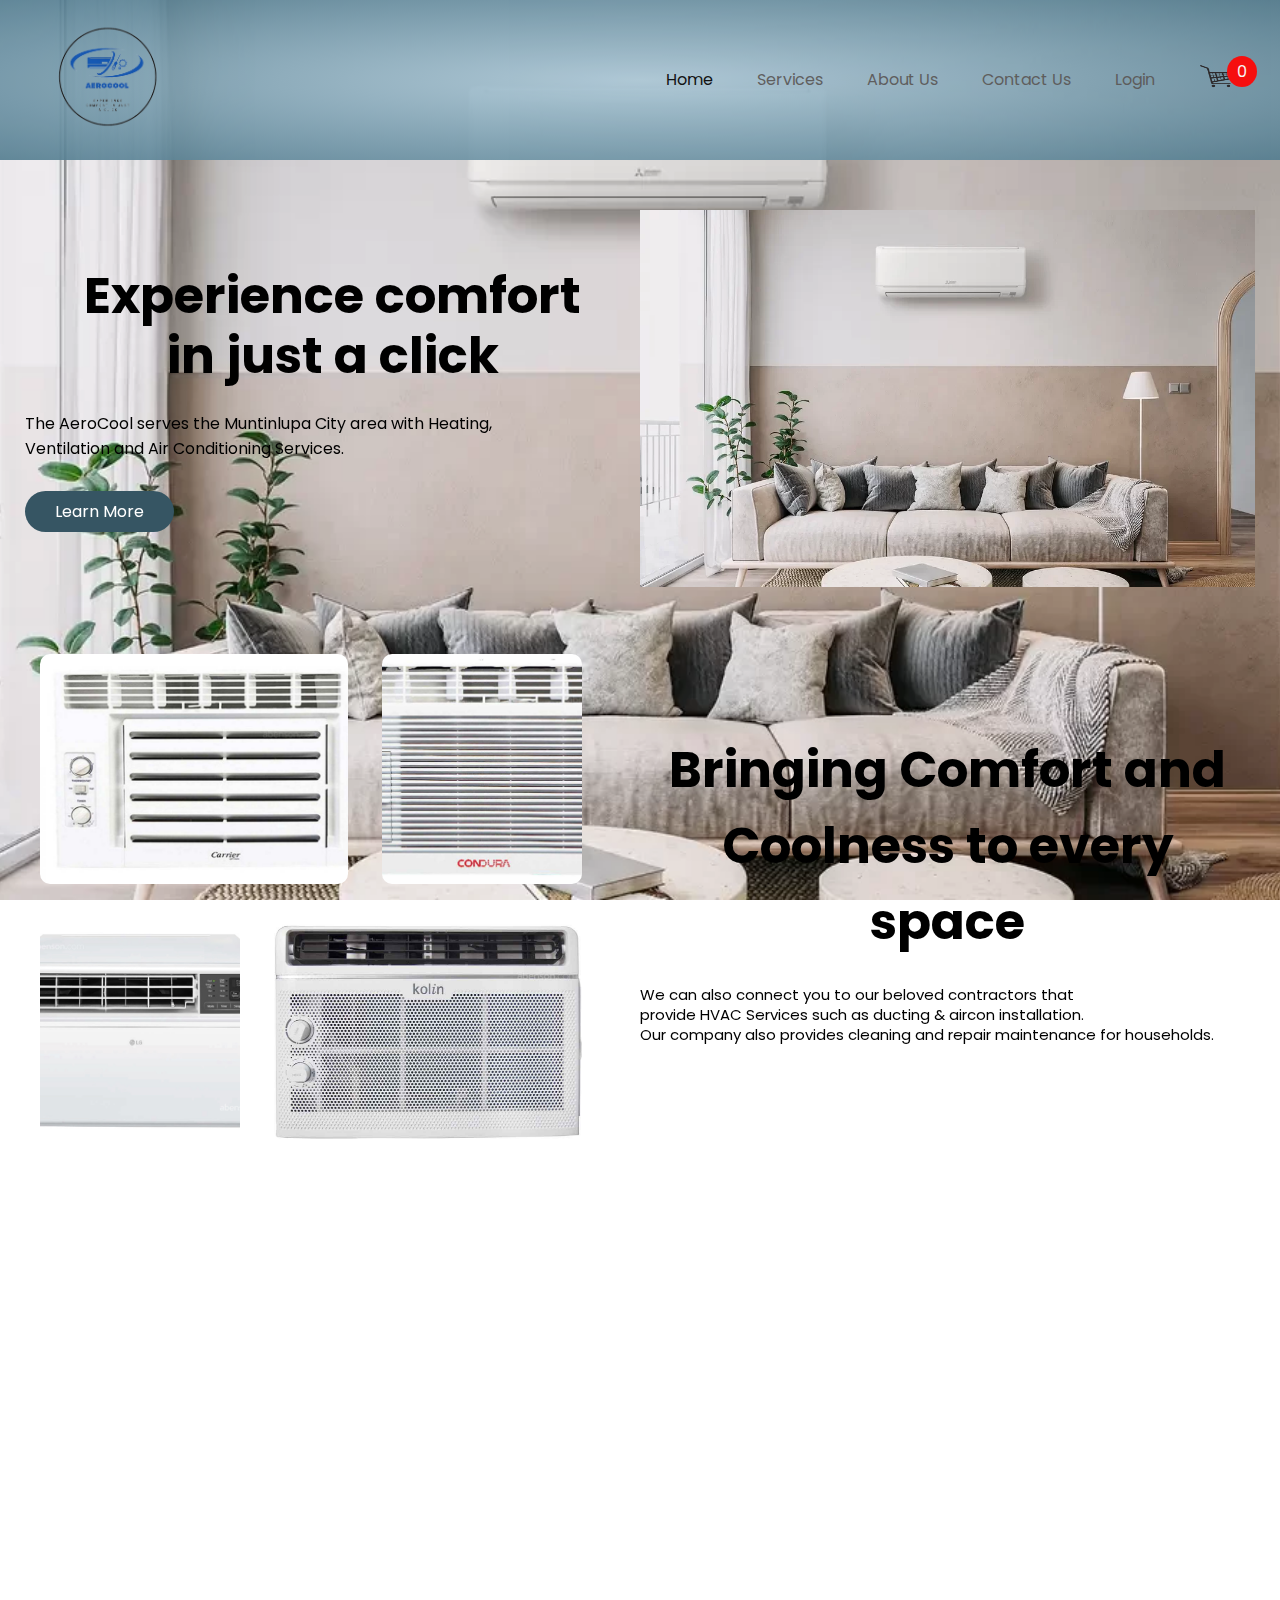
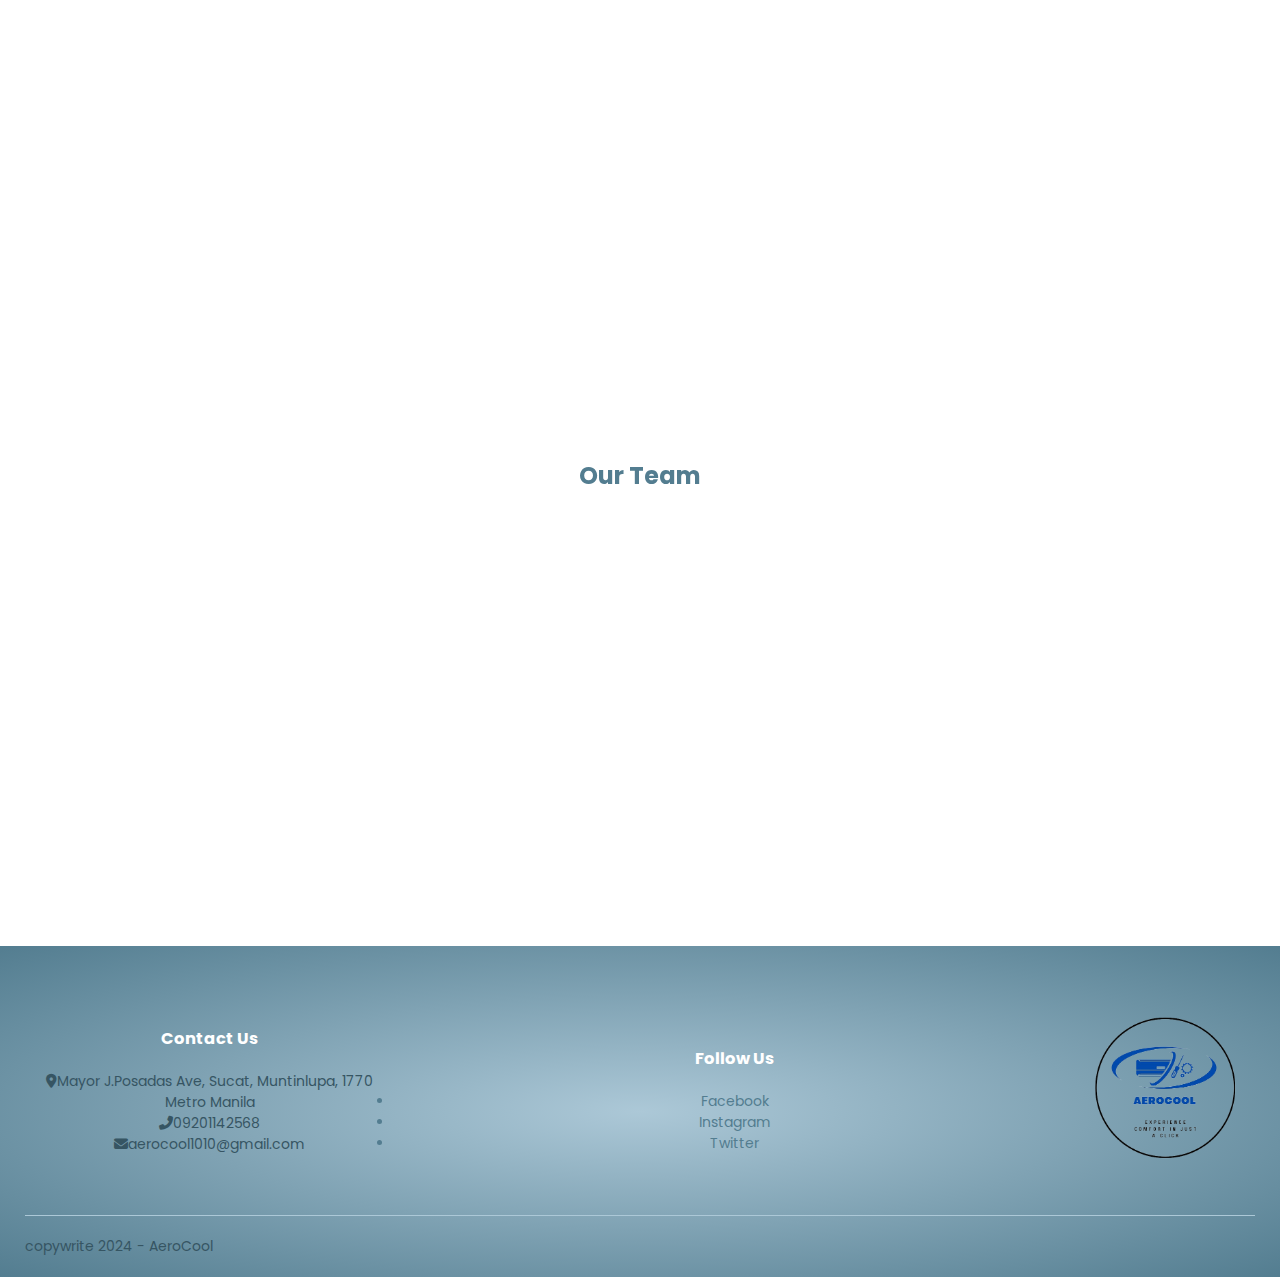
==== index.html @ 3a7b4a44 "Add files via upload" ====
<!DOCTYPE html>
<html lang="en">
<head>
   <meta charset="UTF-8">
   <meta name="viewport" content="width=device-width, initial-scale
   scale=1.0">
   <title> AeroCool </title>
   <link rel="stylesheet" href="style.css">
   <link rel="stylesheet " type="text/css" href="https://cdnjs.cloudflare.com/ajax/libs/font-awesome/6.5.2/css/all.min.css">

   <link rel="icon" type="image/x-icon" href="img/logo2.png">
   
   <link rel="preconnect" href="https://fonts.googleapis.com">

   <link rel="stylesheet" href="https://unpkg.com/aos@next/dist/aos.css" />
   
   <link rel="preconnect" href="https://fonts.gstatic.com" crossorigin>
   <link href="https://fonts.googleapis.com/css2?family=Poppins:ital,wght@0,100;0,200;0,300;0,400;0,500;0,600;0,700;0,800;0,900;1,100;1,200;1,300;1,400;1,500;1,600;1,700;1,800;1,900&display=swap" rel="stylesheet">

</head>
<body>
<div class="header">
 <div class="container">
   <div class="navbar">
        <div class="logo">
            <img src="img/logo2.png" width="125px">
        </div>
        <nav>
            <ul id="menuitems">
                <li><a href="index.html" class="active">Home</a></li>
                <li><a href="services.html" >Services</a></li>
                <li><a href="about.html">About Us</a></li>
                <li><a href="contact.html">Contact Us</a></li>
                <li><a href="login.html">Login</a></li>
            </ul>
        </nav>
        <div class="shopping">
            <img src="img/icon2.png" class= "cart-icon"width="30px" height="30px" alt="">
            <span class="quantity">0</span>
            </div>
        <img src="img/menu-icon.png" class="menu-icon" onclick="menutoggle()">
    </div>
  </div>
</div>
<div class="container">
   <div class="row" >
        <div class="col-2 " data-aos="fade-right">
            <h1>Experience comfort<br> in just a click</h1>
             <p>The AeroCool serves the Muntinlupa City area with Heating, <br>
            Ventilation and Air Conditioning Services. 
             </p>
             <a href="about.html" class="btn">Learn More</a>
         </div>
        <div class="col-2" data-aos="fade-left">
             <img src="img/bg1.png">
         </div>
    </div>
  </div>
</div>


<!----- feature categories ----->
<div class="f-container">
  <div class="f-row reverse" data-aos="fade-right">
    <div class="col-3" data-aos="fade-left">
        <h1>Bringing Comfort and Coolness to every space</h1>
        <p>We can also connect you to our beloved contractors that
         <br>provide HVAC Services such as ducting & aircon installation. 
         <br>Our company also provides cleaning and repair maintenance for households.</p>
    </div>
    <div class="col-3">
        <div class="sample card1">
            
        </div>
        <div class="sample card2">
           
        </div>
        <div class="sample card3">
            
        </div>
        <div class="sample card4">
            
        </div>
    </div>
</div>
</div>
  

<!----- feature categories ----->

<!----- feature products
      <h2 class="title">Feature Products</h2>
        <div class="row" data-aos="fade-up">
            <div class="col-4">
                <img src="img/product1.png" alt="">
                <h4>Name of the Product</h4>
                <p>price $</p>
            </div>
            <div class="col-4">
                <img src="img/product2.png" alt="">
                <h4>Name of the Product</h4>
                <p>price $</p>
            </div>
            <div class="col-4">
                <img src="img/product3.png" alt="">
                <h4>Name of the Product</h4>
                <p>price $</p>
            </div>
            <div class="col-4">
                <img src="img/product4.png" alt="">
                <h4>Name of the Product</h4>
                <p>price $</p>
            </div>
            <div class="col-4">
                <img src="img/product4.png" alt="">
                <h4>Name of the Product</h4>
                <p>price $</p>
            </div>
        </div>
    </div>
----->
<div class="slider-box" data-aos="fade-up">
<div class="slider-container">
    <div class="slider">
        <div class="slide">
            <img src= "img/WT1.png">
        </div>
        <div class="slide">
            <img src= "img/WT2.png">
        </div>
        <div class="slide">
            <img src= "img/WT3.png">
        </div>
        <div class="slide">
            <img src= "img/WT4.png">
        </div>
        <div class="slide">
            <img src= "img/WT5.png">
        </div>
    </div>
</div>
</div>

<!----Team ------>
<div class="t-container">
       <h2 class="t-title">Our Team</h2>
        <div class="row" data-aos="fade-up">
        <div class="col-5 center">
            <img src="img/person-1.jpg" alt="">
            <h4>Marc Christian C. Bravo</h4>
                <p>(Chief Executive Officer)</p>
        </div>
        <div class="col-5 center">
            <img src="img/person-1.jpg" alt="">
            <h4>Jerome E. Cabes</h4>
            <p>(Chief Operating Officer)</p>
        </div>
        <div class="col-5 center">
            <img src="img/person-1.jpg" alt="">
            <h4>Christine Heart R. Bathan</h4>
            <p>(Chief Finance Officer)</p>
        </div>
        <div class="col-5 center">
            <img src="img/person-1.jpg" alt="">
            <h4>James Nathaniel M. Cadiao</h4>
            <p>(Chief Marketing Officer)</p>
        </div>
        <div class="col-5 center">
            <img src="img/person-1.jpg" alt="">
            <h4>Leenard jay C. Cabela</h4>
            <p>(Chief Technology Officer)</p>
        </div>
        <a href="about.html" class="btn ">Learn More</a>
    </div>
  </div>
</div>

<!----Team ------>

<!---- Footer ---->
    <div class="footer">
        <div class="container">
            <div class="row">
                <div class="footer-col-1">
                    <h3>Contact Us</h3>
                    <p><p><i class="fa fa-map-marker-alt me-3"></i>Mayor J.Posadas Ave, Sucat, Muntinlupa, 1770 Metro Manila</p>
                    <p><i class="fa fa-phone-alt me-3"></i>09201142568</p>
                    <p><i class="fa fa-envelope me-3"></i>aerocool1010@gmail.com</p></p>
                </div>
                <div class="footer-col-2">
                    <h3>Follow Us</h3>
                        <ul>
                            <li>Facebook</li>
                            <li>Instagram</li>
                            <li>Twitter</li>
                        </ul>
                    </div>
                <div class="footer-col-3">
                    <img src="img/logo2.png">
                </div>
            </div>
            <hr>
            <p class="copywrite"> copywrite 2024 - AeroCool</p>
        </div>
    </div>
<script>
    var menuitems = document.getElementById("menuitems");

    menuitems.style.maxHeight = "0px";

  function menutoggle(){
        if (menuitems.style.maxHeight == "0px")
        {
              menuitems.style.maxHeight = "200px";
        }
       else
       {
             menuitems.style.maxHeight = "0px";
       }
}
</script>

<script src="https://unpkg.com/aos@next/dist/aos.js"></script>
  <script>
    AOS.init({
        duration: 1000
    });
  </script>
  
</body>
</html>
---- style.css ----
*{
    margin: 0;
    padding: 0;
    box-sizing: border-box;
    
}

html{
    scroll-behavior: smooth;
}
body{
    font-family: 'Poppins', sans-serif;
    background-image: url(img/bg1.png);
    background-size: cover;  
    background-position:center;
    background-attachment: fixed
}

.middle{
    position: -webkit-sticky;
    position: sticky;
    top: 50px;
    background: #365563;
    color: #fff;
    padding: 8px 30px;
    margin: 30px 0;
    border-radius: 30px;
    transition: all 0.3s;
}
.navbar{
    display: flex;
    align-items: center;
    padding: 20px;
}

nav{
    flex: 1;
    text-align: right;
}

nav ul{
    display: inline-block ;
    list-style-type: none;
}


nav ul li{
    display: inline-block;
    margin-right: 40px;
}

.active{
    color: #000;
}

.center{
    align-items: center;
}

a{
    text-decoration: none;
    color: #555;
}

p{
    color: #000;
}

.container{
    max-width: 1300px;
    margin: auto;
    padding-left: 25px;
    padding-right: 25px;

}

.row{
    display: flex;
    align-items: center;
    flex-wrap: wrap;
    justify-content: space-around;
    
}

.col-2{
    flex-basis: 50%;
    min-width: 300px;

}

.col-2 img{
    max-width: 100%;
    padding: 50px 0;
}

.col-2 h1{
    font-size: 50px;
    line-height: 60px;
    margin: 25px 0;
}

.btn{
    display: inline-block;
    background: #365563;
    color: #fff;
    padding: 8px 30px;
    margin: 30px 0;
    border-radius: 30px;
    transition: all 0.3s;
}

.btn:hover{
    background:#608da2 ;
    transform: translateY(-10px);
    color: #000;
}


.header{
    background: radial-gradient(#acc8d7,#537d90);
    opacity: 90%;
}

.header .row{
    margin-top: 70px;
}
/* feature */
.f-container{
    max-width: 1300px;
    margin: auto;
    padding-left: 25px;
    padding-right: 25px;

}

.f-row{
    display: flex;
    align-items: center;
    flex-wrap: wrap;
    justify-content: space-around;
   
}

.col-3{
    flex-basis: 50%;

}

.col-3 h1{
    color: #000;
    font-size: 50px;
    
    
}

.col-3 p{
    color: #000;
    font-size: 15px;
    line-height: 20px;
    margin: 25px 0;
    
}

.sample{
    width: 200px;
    height: 230px;
    display: inline-block;
    border-radius: 10px;
    padding: 15px 25px;
    box-sizing: border-box;
    cursor: pointer;
    margin: 10px 15px;
    background-position: center;
    background-size: cover;
    transition: transform 0.5s; 
    background-color: #fff;
}



.card1{
    background-image: url(img/WT1.png);
    width: 50%;
}
.card2{
    background-image: url(img/WT2.png);
    
}
.card3{
    background-image: url(img/WT3.png);
    
}
.card4{
    background-image: url(img/WT4.png);
    width: 50%;
}

.sample:hover{
    transform: translateY(-10px);
}





/* Product */
.slider-box{
    height: 100vh;
    display: flex;
    align-items: center;
    justify-content: center;
}
.slider-container{
    width: 1000px;
    overflow: auto;
    scroll-snap-type: x mandatory;
    -webkit-overflow-scrolling: touch;
}

.slider{
    display: flex;
    scroll-snap-type: x mandatory;
}

.slide{
    flex: 0 0 auto;
    width: 100%;
    scroll-snap-align: start;

}

.slide img{
    width: 100%;
    height: 500px;
    border-radius: 25px;
}

.title{
    text-align: center;
    margin: 0 auto 80px;
    position: relative;
    line-height: 60px;
    color: #537d90;
}

.title::after{
    content: '';
    background: #537d90;
    width: 80px;
    height: 5px;
    border-radius: 5px;
    position: absolute;
    bottom: 0;
    left: 50%;
    transform: translateX(-50%);
}

h4{
    color: #555;
    font-weight: normal;
}


.col-5{
    flex-basis: 20%;
    padding: 10px;
    min-width: 200px;
    margin-bottom: 50px;
    transition: transform 0.5s;
}

.col-5 img{
    width: 100%;
}

.col-5 p{
    font-size: 14px;
    color: #555;
}

.col-6{
    flex-basis: 20%;
    min-width: 300px;

}

.col-6 img{
    max-width: 100%;
    padding: 50px 0;
}

/* footer */

.footer{
    background: radial-gradient(#acc8d7,#537d90);
    color: #537d90;
    font-size: 14px;
    padding: 60px 0 20px;
}

.footer p{
    color: #365563;

}

.footer h3{
    color: #fff;
    margin-bottom: 20px;
}

.footer-col-1,.footer-col-2 .footer-col-3{
    min-width: 250px;
    margin-bottom: 20px;

}

.footer-col-1{
    flex-basis:30%;
    text-align: center;
}

.footer-col-2{
    flex: 1;
    text-align: center;
}

.footer-col-3 img{
    width: 180px;
    margin-bottom: 20px;
}
 
.footer hr{
    border: none;
    background: #acc8d7;
    height: 1px;
    margin: 20px 0;
}

.menu-icon{
    width: 28px;
    margin-left: 20px;
    display: none;
    
}

.nav ul li:hover{
    background:#365563 ;
    transform: translateY(-10px);
}



/* Team */
.t-container{
    display: grid;
    justify-items: center;
    justify-content: stretch;
    align-items: start;
    
}

.t-title{   
    position: relative;
    color: #537d90;
}

.center{
    display: grid;
    justify-items: center;
}

.reverse{
    flex-direction: row-reverse;
}

/* media query for menu*/

@media only screen and (max-width: 800px){
    nav ul{
        position: absolute;
        top: 100px;
        left: 0;
        background: #333;
        width: 100%;
        overflow: hidden;
        transition:  0.5s;

    }
    nav ul li{
        display: block;
        margin-right: 50px;
        margin-top: 10px;
        margin-bottom: 10px;
    }

    nav ul li a{
        color: #c8dfea;

    }

    .menu-icon{
        display: block;
        cursor:pointer;
    }

}

/* media query for for less than 600 size */

@media only screen and (max-width: 600px){
    .row,.team{
        text-align: center;

    }

    .col-2, .col-3,.col-4,.persons{
        flex-basis: 100%;
    }

}

/*contact page*/
.contact{
    min-height: 100vh;
    padding: 50px;
    text-align: center;
}

.c-container{
    max-width: 800px;
    margin: 0 auto;
}

.c-container h2{
    font-size: 36px;
    margin-bottom: 40px;
}
.contact-wrapper{
    display:grid ;
    grid-template-columns: repeat(2,1fr);
    grid-gap: 30px;

}
.contact-form{
    text-align: left;

}
.contact-form h3{
    font-size: 24px;
    margin-bottom: 20px;
}
.form-group{
    margin-bottom: 20px;
}
input, textarea{
    width: 100%;
    padding:12px ;
    border-radius: 8px;
    border: none;

}

input:focus, textarea:focus{
    outline: none;
    box-shadow:0 0 8px ;
}

button{
    display: inline-block;
    padding: 12px 24px;
    background-color: #365563;
    color: #fff;
    border: none;
    cursor: pointer;
}

button:hover{
    background-color: #608da2;
}

.contact-info h3{
    font-size: 24px;
    margin-bottom: 20px;
}

.contact-info p{
    margin-bottom: 10px;
}

.contact-info i{
    margin-right: 10px;
    color: #365563;
}

@media screen and (max-width:768px){
    .c-container{
        padding: 20px;
    }
    .contact-wrapper{
        grid-template-columns: 1fr;
    
    }

}

/* maintenance*/

.sub-container{
    min-height: 100vh;
    padding: 50px;
    
}

.sub-container h2{
    text-align: center;
}

.m-container{
    height: 100vh;
    display: flex;
    justify-content: center;
    align-items: center;
    flex-wrap: wrap;
    gap: 20px;
}

.sub{
    position: relative;
    padding: 20px;
    width:230px ;
    height: 400px;
    background:#fff ;
    border-radius: 10px;
    transition: all 0.3s ease-in-out;
    cursor:pointer ;

}

.sub:hover{
    background:#acc8d7;
    transform: translateY(-10px);
    
}

.sub ul{
    list-style: none;
    padding: 0;
    margin: 0;
}
.check{
    color: #608da2;
}

.sub h4,h5,h1{
    color: #000;
    text-align: center;
}

.sub img{
    width: 100%;
}




/* Login page*/
.loginpage{
    display: flex;
    align-items: center;
    justify-content: center;
    margin-top: 10%;
    margin-bottom: 10%;
}

.loginpage form {
    background-color: #FFFFFF;
    display: flex;
    align-items: center;
    justify-content: center;
    flex-direction: column;
    padding: 0 50px;
    height: 100%;
    text-align: center;
}
input {
    background-color: #eee;
    border: none;
    padding: 12px 15px;
    margin: 8px 0;
    width: 100%;
}
.l-container {
    background-color: #fff;
    border-radius: 10px;
      box-shadow: 0 14px 28px rgba(0,0,0,0.25), 
            0 10px 10px rgba(0,0,0,0.22);
    position: relative;
    overflow: hidden;
    width: 768px;
    max-width: 100%;
    min-height: 480px;
    

}
.form-container {
    position: absolute;
    top: 0;
    height: 100%;
    transition: all 0.6s ease-in-out;
}
.sign-in-container {
    left: 0;
    width: 50%;
    z-index: 2;
}
.l-container.right-panel-active .sign-in-container {
    transform: translateX(100%);
}
.sign-up-container {
    left: 0;
    width: 50%;
    opacity: 0;
    z-index: 1;
}
.l-container.right-panel-active .sign-up-container {
    transform: translateX(100%);
    opacity: 1;
    z-index: 5;
    animation: show 0.6s;
}
@keyframes show {
    0%, 49.99% {
        opacity: 0;
        z-index: 1;
    }
    
    50%, 100% {
        opacity: 1;
        z-index: 5;
    }
}
.overlay-container {
    position: absolute;
    top: 0;
    left: 50%;
    width: 50%;
    height: 100%;
    overflow: hidden;
    transition: transform 0.6s ease-in-out;
    z-index: 100;
}
.l-container.right-panel-active .overlay-container{
    transform: translateX(-100%);
}
.overlay {
    background: #608da2;
    background-repeat: no-repeat;
    background-size: cover;
    background-position: 0 0;
    color: #FFFFFF;
    position: relative;
    left: -100%;
    height: 100%;
    width: 200%;
      transform: translateX(0);
    transition: transform 0.6s ease-in-out;
}
.l-container.right-panel-active .overlay {
      transform: translateX(50%);
}
.overlay-panel {
    position: absolute;
    display: flex;
    align-items: center;
    justify-content: center;
    flex-direction: column;
    padding: 0 40px;
    text-align: center;
    top: 0;
    height: 100%;
    width: 50%;
    transform: translateX(0);
    transition: transform 0.6s ease-in-out;
}
.overlay-left {
    transform: translateX(-20%);
}
.l-container.right-panel-active .overlay-left {
    transform: translateX(0);
}
.overlay-right {
    right: 0;
    transform: translateX(0);
}
.l-container.right-panel-active .overlay-right {
    transform: translateX(20%);
}
.social-container {
    margin: 20px 0;
}
.social-container a {
    border: 1px solid #DDDDDD;
    border-radius: 50%;
    display: inline-flex;
    justify-content: center;
    align-items: center;
    margin: 0 5px;
    height: 40px;
    width: 40px;
}

/* Product */
.shopping{
    position: relative;
    text-align: right;
}
.shopping img{
    width: 40px;
}
.shopping span{
    background: red;
    border-radius: 50%;
    display: flex;
    justify-content: center;
    align-items: center;
    color: #fff;
    position: absolute;
    top: -5px;
    left: 80%;
    padding: 3px 10px;
}
.list{
    display: grid;
    grid-template-columns: repeat(5, 1fr);
    column-gap: 20px;
    row-gap: 20px;
    margin-top: 50px;
    margin-bottom: 50px;
}

.list .item{
    text-align: center;
    background-color: #DCE0E1;
    padding: 20px;
    box-shadow: 0 50px 50px #757676;
    letter-spacing: 1px;
    transition: 0.5s;
}

.item:hover{
    transform: translateY(-5px);
    background:#acc8d7;
}
.list .item img{
    width: 100%;
    object-fit: cover;
}
.list .item .title{
    font-weight: 600;
}
.list .item .price{
    margin: 10px;
}
.list .item button{
    background-color: #1C1F25;
    color: #fff;
    width: 100%;
    padding: 10px;
}
.card{
    position: fixed;
    top:0;
    left: 100%;
    width: 500px;
    background-color: #608da2;
    height: 100vh;
    transition: 0.5s;
}


.active .card{
    left: calc(100% - 500px);
}
.active .container{
   transform: translateX(-200px);
}
.card h1{
    color: #000;
    font-weight: 100;
    margin: 0;
    padding: 0 20px;
    height: 80px;
    display: flex;
    align-items: center;
}
.card .checkOut{
    position: absolute;
    bottom: 0;
    width: 100%;
    display: grid;
    grid-template-columns: repeat(2, 1fr);

}
.card .checkOut div{
    background-color: #537d90;
    width: 100%;
    height: 70px;
    display: flex;
    justify-content: center;
    align-items: center;
    font-weight: bold;
    cursor: pointer;
}
.card .checkOut div:nth-child(2){
    background-color: #1C1F25;
    color: #fff;
}
.listCard li{
    display: grid;
    grid-template-columns: 100px repeat(3, 1fr);
    color: #fff;
    row-gap: 10px;
}
.listCard li div{
    display: flex;
    justify-content: center;
    align-items: center;
}
.listCard li img{
    width: 90%;
}
.listCard li button{
    background-color: #fff5;
    border: none;
}
.listCard .count{
    margin: 0 10px;
}

.split{
    display: flex;
    justify-content: center;
    align-items: center;
    font-family: 'Poppins', sans-serif;
    font-size: 30px;
    font-weight: bold;
    font-style: italic;
    color: #537d90;
}

.price{
    font-size: 25px;
    
}
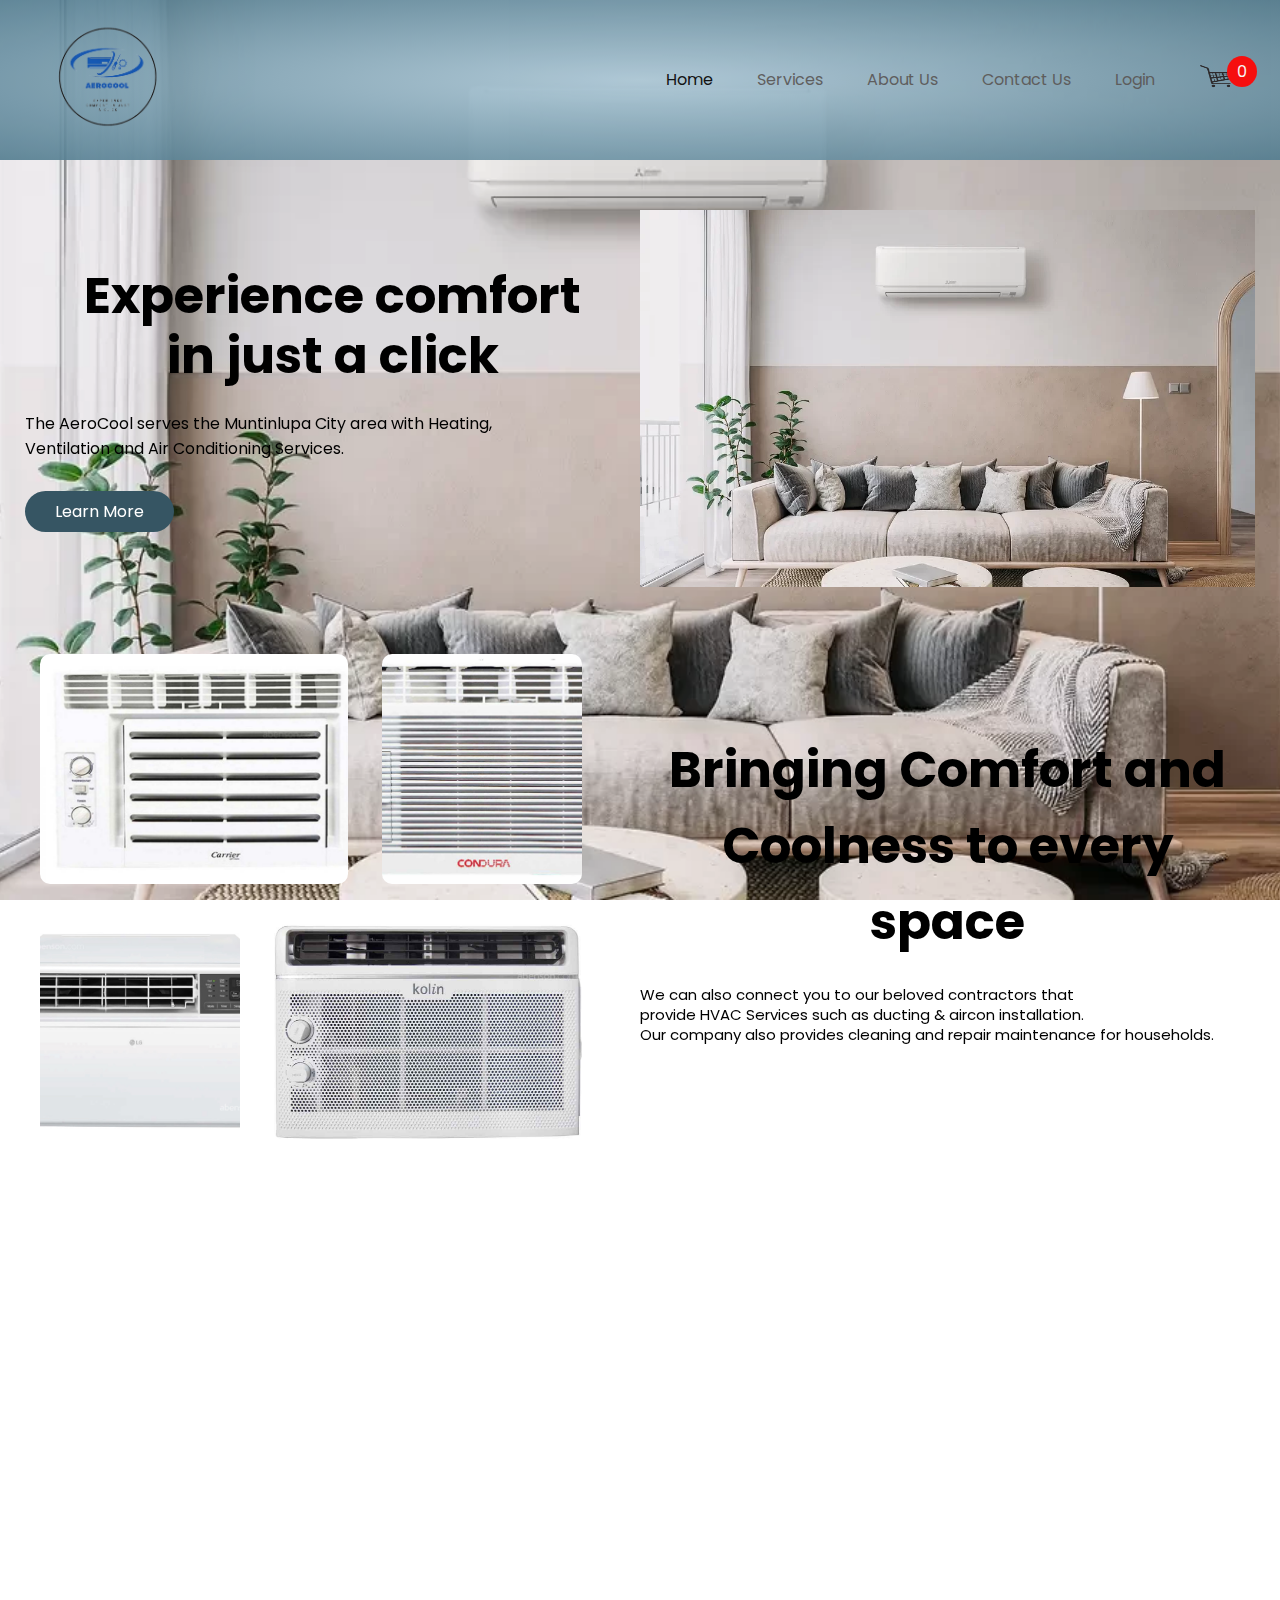
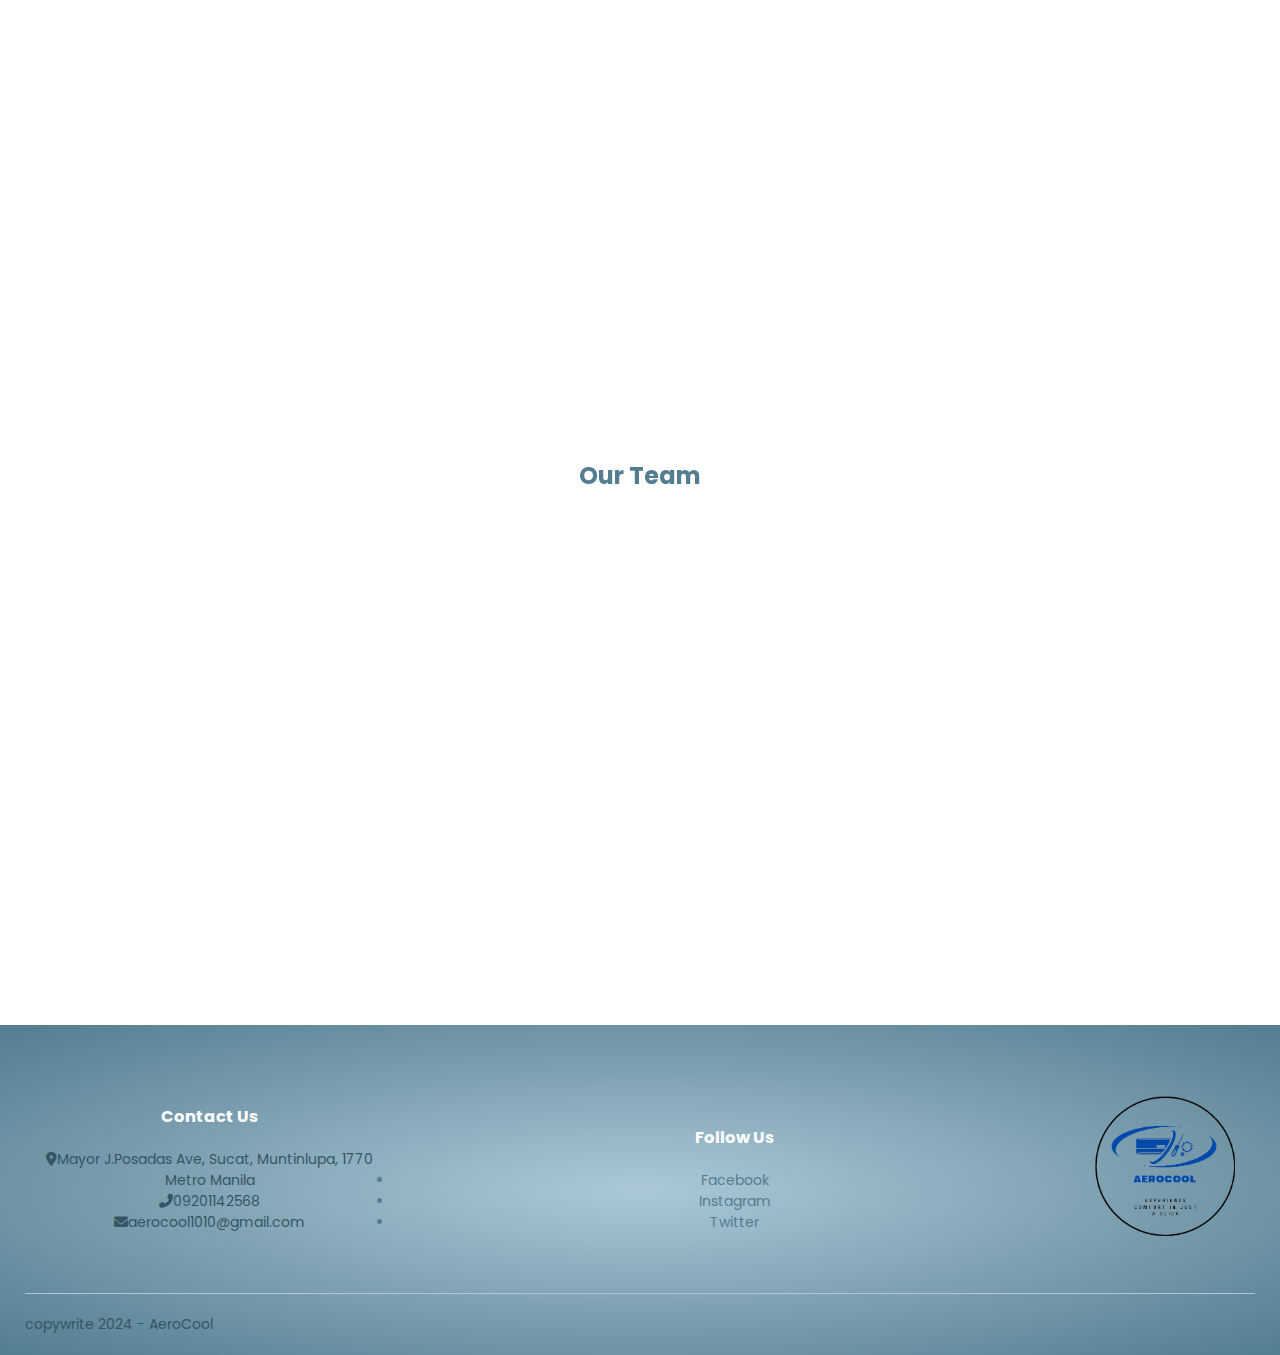
==== commit 33f349b4: "Update index.html" ====
--- a/index.html
+++ b/index.html
@@ -146,27 +146,27 @@
        <h2 class="t-title">Our Team</h2>
         <div class="row" data-aos="fade-up">
         <div class="col-5 center">
-            <img src="img/person-1.jpg" alt="">
+            <img src="img/p5.jpg" alt="">
             <h4>Marc Christian C. Bravo</h4>
                 <p>(Chief Executive Officer)</p>
         </div>
         <div class="col-5 center">
-            <img src="img/person-1.jpg" alt="">
+            <img src="img/p3.png" alt="">
             <h4>Jerome E. Cabes</h4>
             <p>(Chief Operating Officer)</p>
         </div>
         <div class="col-5 center">
-            <img src="img/person-1.jpg" alt="">
+            <img src="img/p1.png" alt="">
             <h4>Christine Heart R. Bathan</h4>
             <p>(Chief Finance Officer)</p>
         </div>
         <div class="col-5 center">
-            <img src="img/person-1.jpg" alt="">
+            <img src="img/p4.jpg" alt="">
             <h4>James Nathaniel M. Cadiao</h4>
             <p>(Chief Marketing Officer)</p>
         </div>
         <div class="col-5 center">
-            <img src="img/person-1.jpg" alt="">
+            <img src="img/p3.jpg" alt="">
             <h4>Leenard jay C. Cabela</h4>
             <p>(Chief Technology Officer)</p>
         </div>
@@ -228,4 +228,4 @@
   </script>
   
 </body>
-</html>+</html>
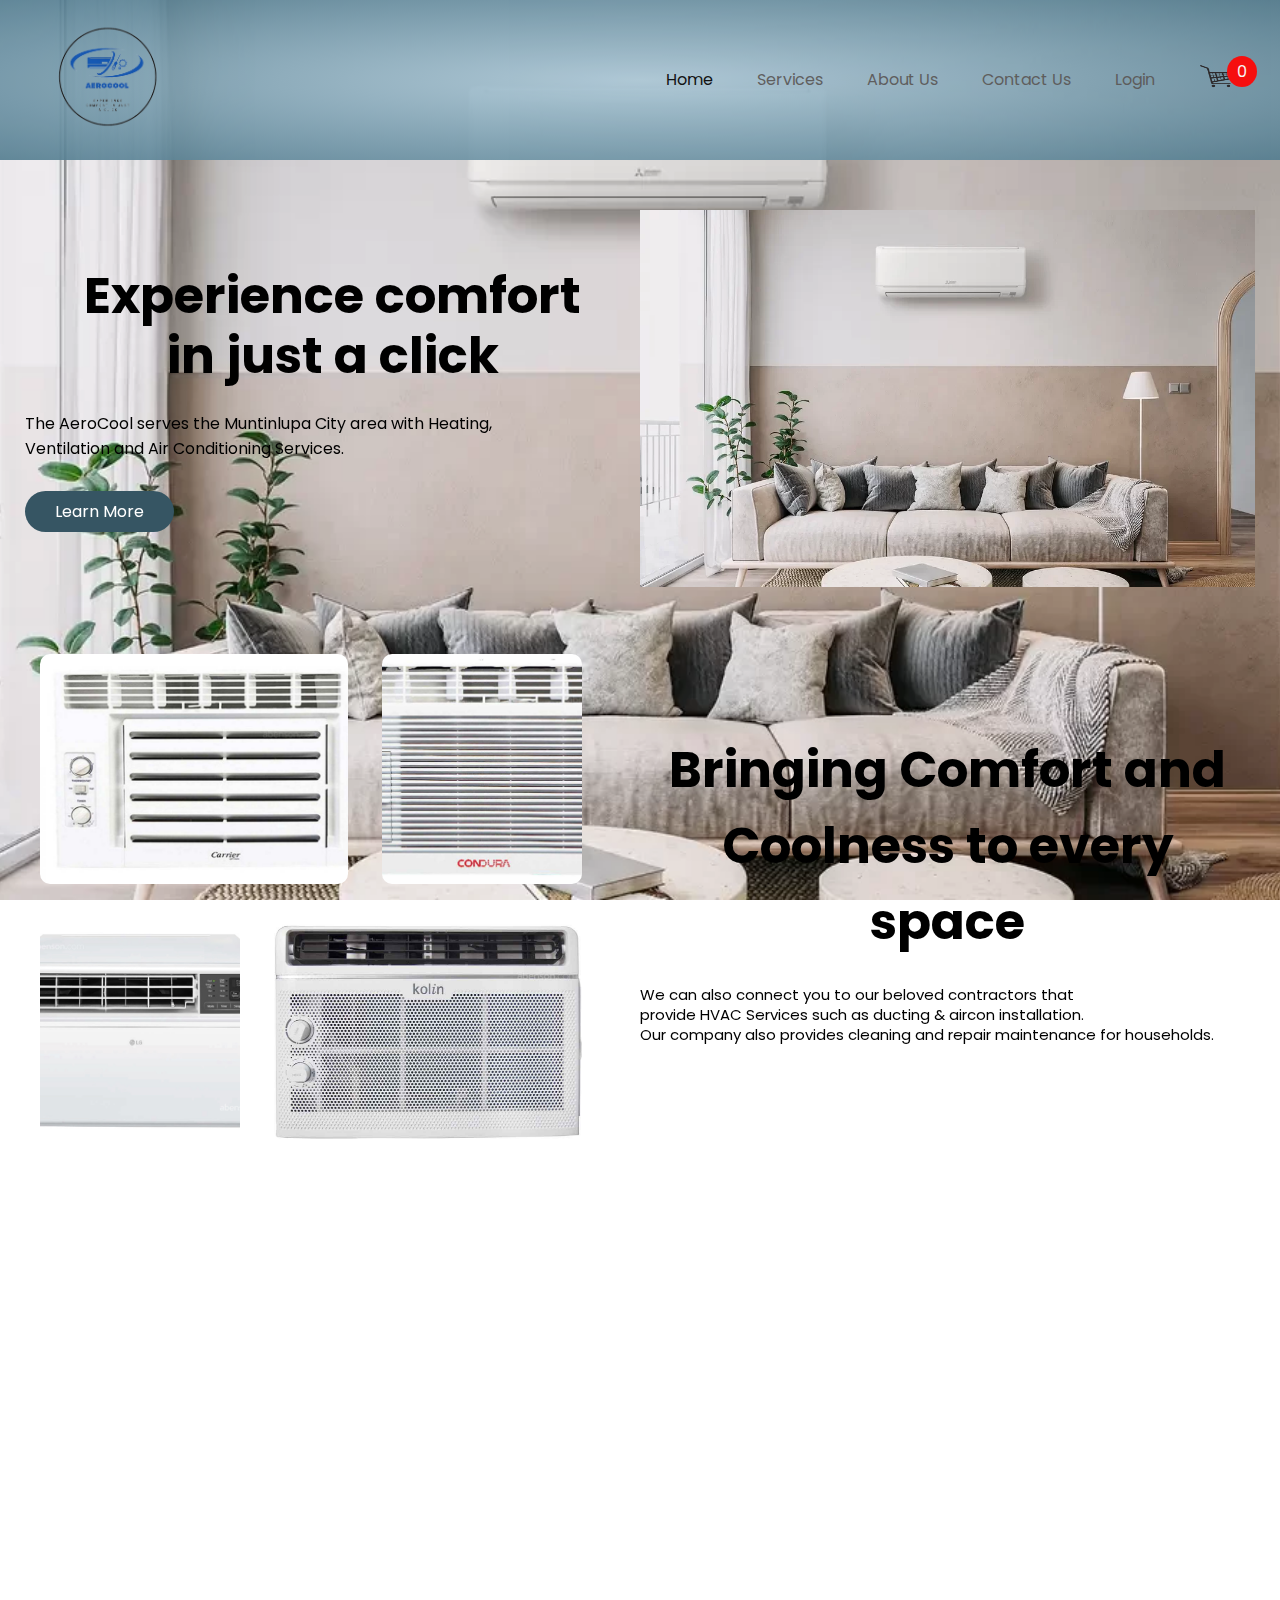
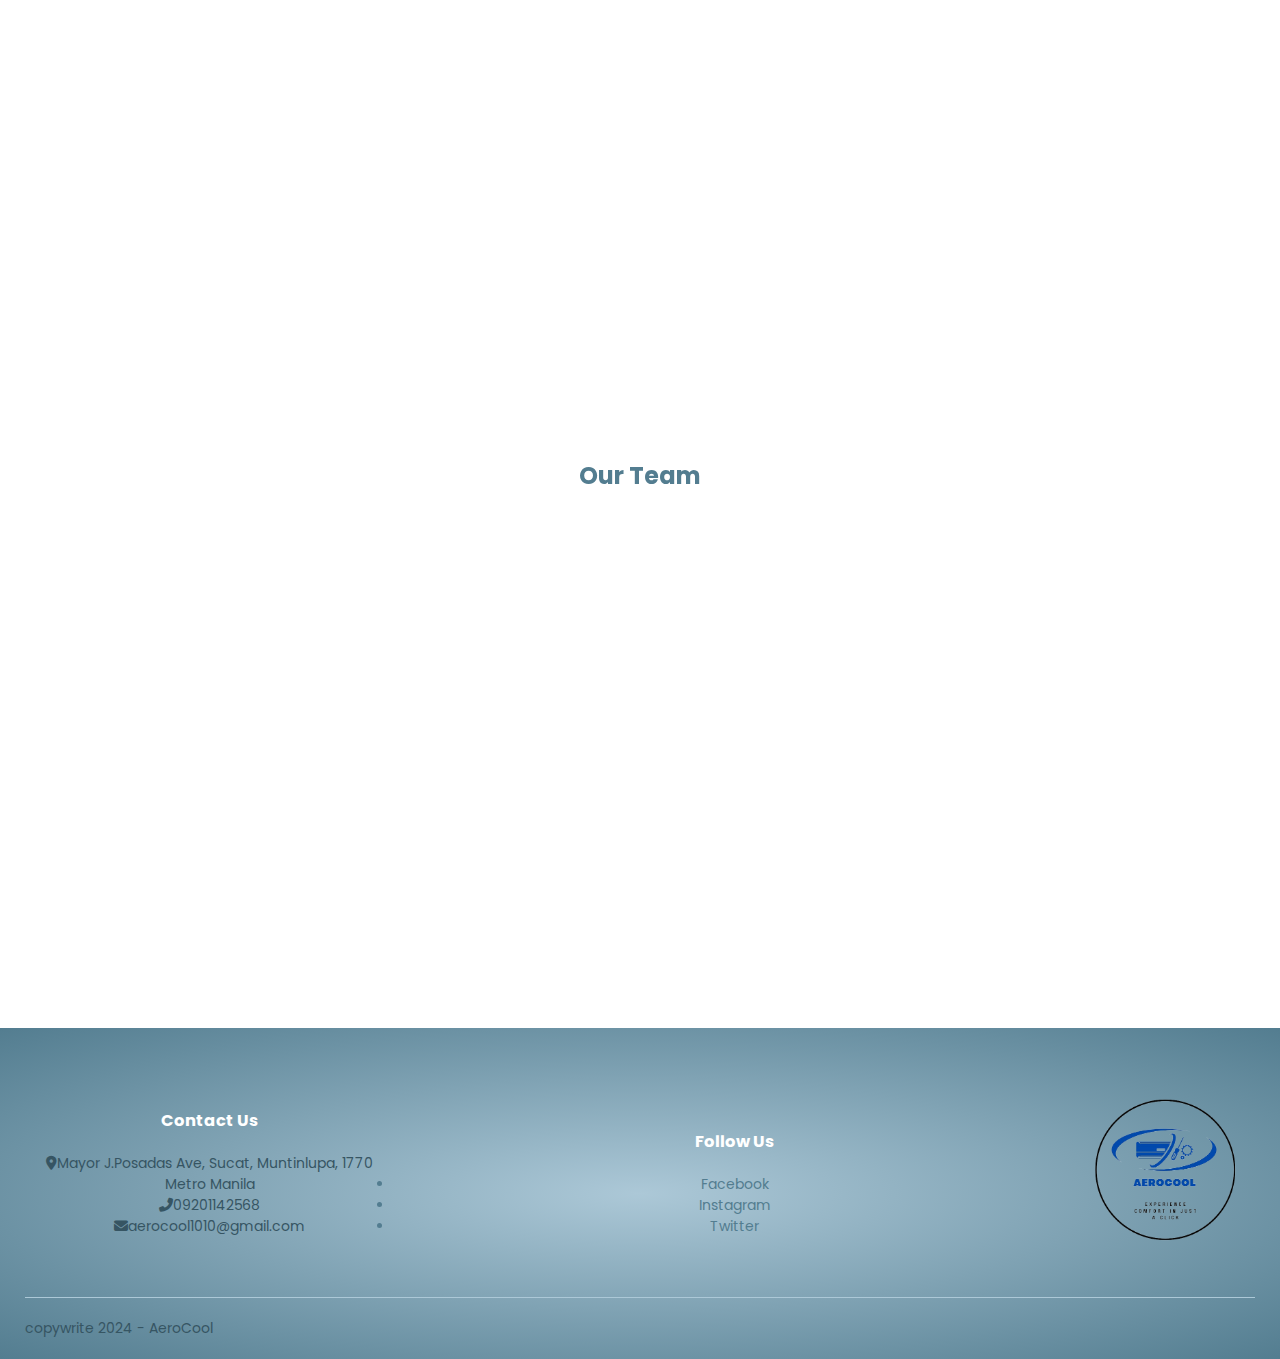
==== commit e231ea3b: "Update index.html" ====
--- a/index.html
+++ b/index.html
@@ -151,7 +151,7 @@
                 <p>(Chief Executive Officer)</p>
         </div>
         <div class="col-5 center">
-            <img src="img/p3.png" alt="">
+            <img src="img/p2.png" alt="">
             <h4>Jerome E. Cabes</h4>
             <p>(Chief Operating Officer)</p>
         </div>
